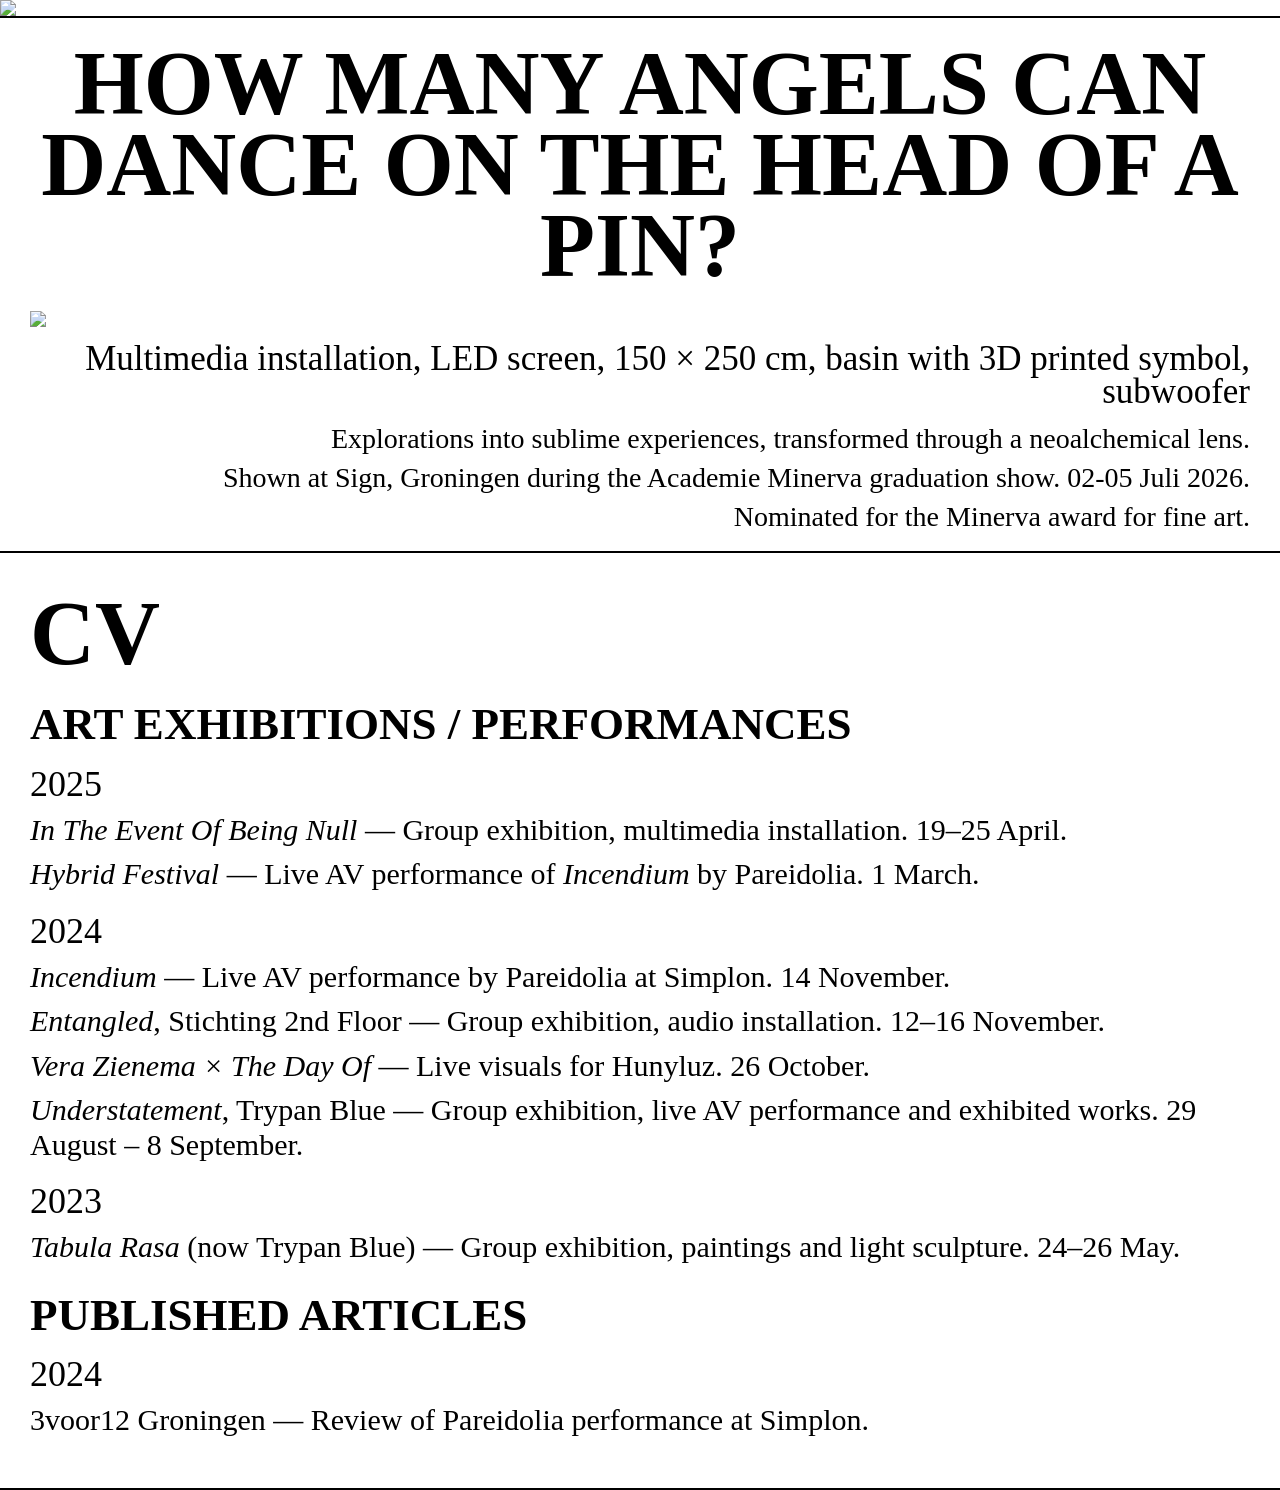
==== portfolio/index.html @ d741c085 "Add files via upload" ====
<!DOCTYPE html>
<html lang="en">

<head>

<meta charset="UTF-8">
<meta name="viewport" content="width=device-width, initial-scale=1.0">

<title>Portfolio</title>

<link rel="stylesheet" href="portfolio.css">

</head>


<body>


<div class="container">


    <div class="header">

        <img class="portfolio-image" src="images/portfolio.png">

        <a class="main-button" href="/"></a>

    </div>


    <!-- projects underneath -->

    <div class="works">


        <div class="work">

            <h2>HOW MANY ANGELS CAN DANCE ON THE HEAD OF A PIN?</h2>

         

            <img src="images/full1.hd.png">

            <p class="materials">
            Multimedia installation, LED screen, 150 × 250 cm, basin with 3D printed symbol, subwoofer
            </p>

            <p class="description">
           Explorations into sublime experiences, transformed through a neoalchemical lens. <br>
           <br>
           Shown at Sign, Groningen during the Academie Minerva graduation show. 02-05 Juli 2026. <br>
           <br>
           Nominated for the Minerva award for fine art.
            </p>

            
        </div>
<div class="cv">

    <h2>CV</h2>

    <h3>ART EXHIBITIONS / PERFORMANCES</h3>

    <h4>2025</h4>

    <ul>

        <li><em>In The Event Of Being Null</em> — Group exhibition, multimedia installation. 19–25 April.</li>

        <li><em>Hybrid Festival</em> — Live AV performance of <em>Incendium</em> by Pareidolia. 1 March.</li>

    </ul>

    <h4>2024</h4>

    <ul>

        <li><em>Incendium</em> — Live AV performance by Pareidolia at Simplon. 14 November.</li>

        <li><em>Entangled</em>, Stichting 2nd Floor — Group exhibition, audio installation. 12–16 November.</li>

        <li><em>Vera Zienema × The Day Of</em> — Live visuals for Hunyluz. 26 October.</li>

        <li><em>Understatement</em>, Trypan Blue — Group exhibition, live AV performance and exhibited works. 29 August – 8 September.</li>

    </ul>

    <h4>2023</h4>

    <ul>

        <li><em>Tabula Rasa</em> (now Trypan Blue) — Group exhibition, paintings and light sculpture. 24–26 May.</li>

    </ul>

    <h3>PUBLISHED ARTICLES</h3>

    <h4>2024</h4>

    <ul>

        <li>
            <a href="https://3voor12.vpro.nl/lokaal/groningen/artikelen/overzicht/2024/november/Simplon-UP-met-Ether-Infinity--Pareidolia-en-huny.html" target="_blank">
                3voor12 Groningen — Review of Pareidolia performance at Simplon.
            </a>
        </li>

    </ul>

</div>


    </div>


</div>


</body>
</html>
---- portfolio/portfolio.css ----
* {
    margin: 0;
    padding: 0;
    box-sizing: border-box;
}


html, body {
    width: 100%;
    min-height: 100%;
    overflow-x: hidden;
    background: white;
}


.container {
    width: 100vw;
    min-height: 100vh;
    position: relative;
}


/* header image */
.portfolio-image {

    width: 100vw;
    height: auto;

    display: block;

    object-fit: fill;

    user-select: none;
}


/* invisible MAIN click area */
/* image wrapper */
.header {

    position: relative;

    width: 100vw;

}

/* header image */
.portfolio-image {

    width: 100%;

    display: block;

}

/* invisible clickable MAIN button */
.main-button {

    position: absolute;

    /* change these percentages */
    left: 0%;
    top: 74%;

    width: 100%;
    height: 26%;

    z-index: 10;

}



/* projects */
.works {

    width: 100vw;

    display: flex;
    flex-direction: column;

}


/* each project block */
.work {

    width: 100%;

    padding: 25px 30px;

    border-top: 2px solid black;

    font-family: "MicrosoftHimalaya", serif;

    color: black;

    -webkit-text-stroke: 0px rgb(57, 57, 57);

    text-align: left;

}


.work:last-child {

    padding-top: 50px;
    border-bottom: 2px solid black;

}



/* project titles */
.work h2 {

    font-size: clamp(35px, 16vw, 90px);

    line-height: 0.9;

    margin-bottom: 15px;
    text-align: center;
}



/* materials */
.materials {

    padding-top: 15px;

    font-size: clamp(15px, 3vw, 35px);

    line-height: 0.95;
    text-align: end;

}


/* description */
.description {

    margin-top: 20px;

    font-size: clamp(13px, 2.4vw, 28px);

    line-height: 0.7;

    text-align: end;

}



/* images */
.work img {

    width: 100%;

    margin-top: 25px;

    display: block;

}

.cv{

    border-top:2px solid black;
    border-bottom:2px solid black;

    padding:40px 30px;

    font-family:"MicrosoftHimalaya", serif;

    color:black;

}

.cv h2{

    font-size:clamp(40px,10vw,90px);

    margin-bottom:20px;

    line-height:.9;

}

.cv h3{

    font-size:clamp(24px,5vw,45px);

    margin-top:30px;
    margin-bottom:10px;

    line-height:.9;

}

.cv h4{

    font-size: clamp(20px, 4vw, 36px);

    margin-top: 18px;
    margin-bottom: 8px;

    font-weight: normal;

}

.cv ul{

    list-style:none;

}

.cv li{

    font-size:clamp(16px,2.6vw,30px);

    line-height:1.15;

    margin-bottom:10px;

}

.cv a{

    color:black;

    text-decoration:none;

}

.cv a:hover{

    text-decoration:underline;

}


/* mobile */
@media (max-width: 600px) {


    .work {

        padding: 5px;
        border-top: 1px solid rgb(0, 0, 0);
    }

    .work:last-child {

    padding-top: 20px;
    border-bottom: 1px solid rgb(0, 0, 0);

}
    .work h2 {

        font-size: 45px;
        text-align: justify;
    }


    .materials {
        font-size: 18px;
        text-align: justify;
    }

.description {
    font-size: 15px;
    margin-top: 8px;
    text-align: justify;
}


    .work img {

        margin-top: 15px;

    }

}
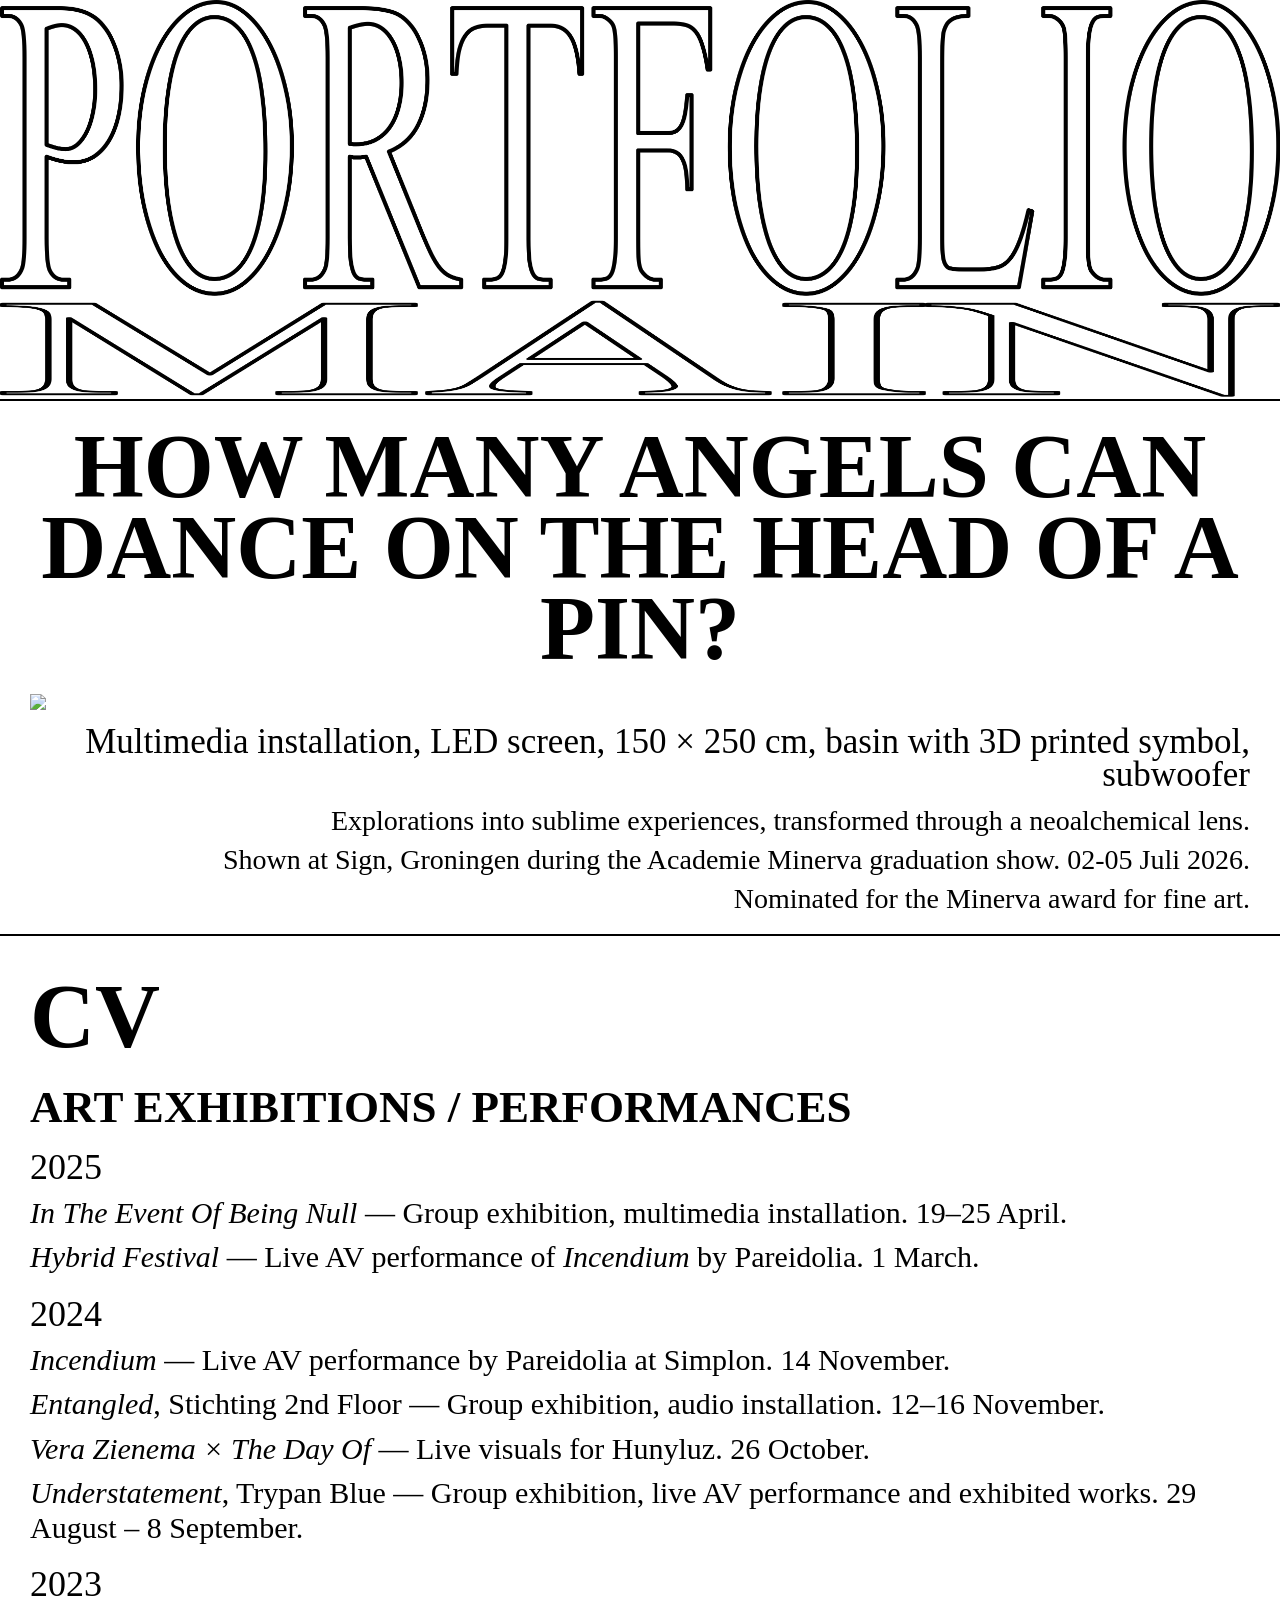
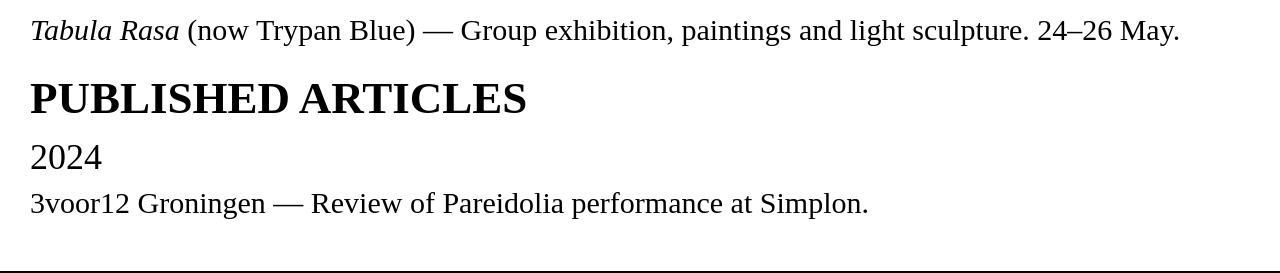
==== commit b5044914: "Update index.html" ====
--- a/portfolio/index.html
+++ b/portfolio/index.html
@@ -21,7 +21,7 @@
 
     <div class="header">
 
-        <img class="portfolio-image" src="images/portfolio.png">
+        <img class="portfolio-image" src="../images/portfolio.png">
 
         <a class="main-button" href="/"></a>
 
